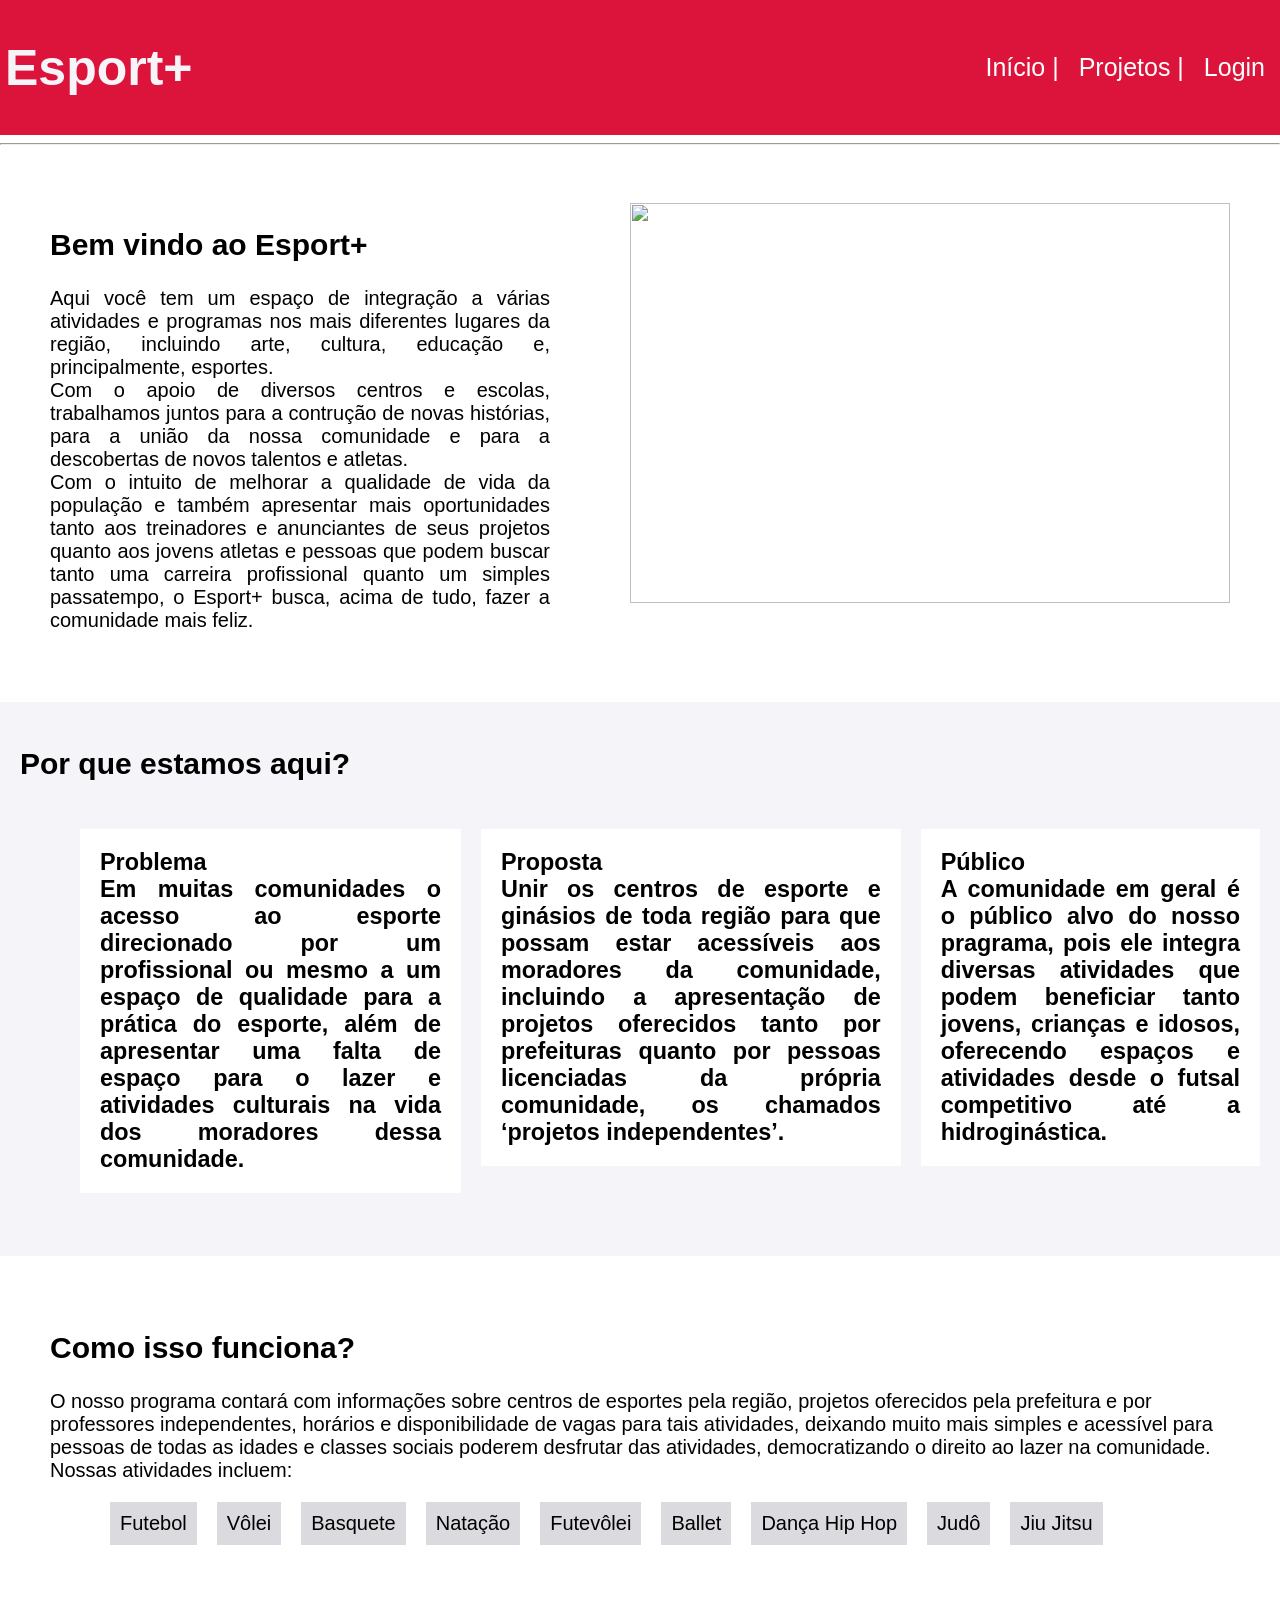
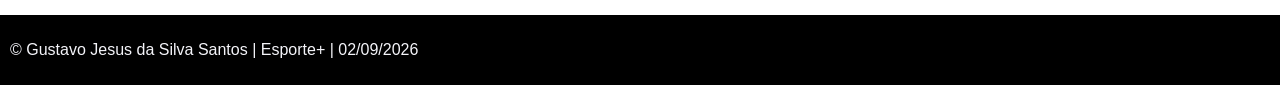
==== index.html @ 1ffcca04 "re nomeando inicio.html pra index.html" ====
<!DOCTYPE html>
<html lang="pt-br">
<head>
    <meta charset="UTF-8">
    <meta name="viewport" content="width=device-width, initial-scale=1.0">
    <link rel="stylesheet" href="css/style.css">
    <title>Esport+ - Inicio</title>
</head>
<body>
    <div class="header">
        <h1>Esport+</h1>
        <div class="menu">
            <a href="inicio.html">Início |</a> 
            <a href="projetos.html">Projetos |</a>
            <a href="login.html">Login </a>
        </div>
    </div>
    <hr>
    <div class="section1">
        <div class="txtintr">
        <h2>Bem vindo ao Esport+</h2> 
        <p>Aqui você tem um espaço de integração a várias atividades e programas nos mais diferentes lugares da região, incluindo arte, cultura, educação e, principalmente, esportes.<br> Com o apoio de diversos centros e escolas, trabalhamos juntos para a contrução de novas histórias, para a união da nossa comunidade e para a descobertas de novos talentos e atletas.<br>Com o intuito de melhorar a qualidade de vida da população e também apresentar mais oportunidades tanto aos treinadores e anunciantes de seus projetos quanto aos jovens atletas e pessoas que podem buscar tanto uma carreira profissional quanto um simples passatempo, o Esport+ busca, acima de tudo, fazer a comunidade mais feliz.</p>
        </div>
        <div class="img">
            <img src="img/ginasio-de-esportes.jpg" width="600" height="400">
        </div>
    </div>

    <div class="section2">
        <h2>Por que estamos aqui?</h2>
        <ul class="blocos">
       <li><h3>Problema<br>Em muitas comunidades o acesso ao esporte direcionado por um profissional ou mesmo a um espaço de qualidade para a prática do esporte, além de apresentar uma falta de espaço para o lazer e atividades culturais na vida dos moradores dessa comunidade.</h3></li>
       <li><h3>Proposta<br>Unir os centros de esporte e ginásios de toda região para que possam estar acessíveis aos moradores da comunidade, incluindo a apresentação de projetos oferecidos tanto por prefeituras quanto por pessoas licenciadas da própria comunidade, os chamados ‘projetos independentes’.</h3></li>
       <li><h3>Público<br>A comunidade em geral é o público alvo do nosso pragrama, pois ele integra diversas atividades que podem beneficiar tanto jovens, crianças e idosos, oferecendo espaços e atividades desde o futsal competitivo até a hidroginástica.</h3></li>
       </ul>
    </div>

    <div class="section3">
    <h2>Como isso funciona?</h2>
    <p>O nosso programa contará com informações sobre centros de esportes pela região, projetos oferecidos pela prefeitura e por professores independentes, horários e disponibilidade de vagas para tais atividades, deixando muito mais simples e acessível para pessoas de todas as idades e classes sociais poderem desfrutar das atividades, democratizando o direito ao lazer na comunidade.<br>Nossas atividades incluem:</p>
        <ul class="blocopr">
            <a href="#.html">Futebol</a>
            <a href="#.html">Vôlei</a>
            <a href="#.html">Basquete</a>
            <a href="#.html">Natação</a>
            <a href="#.html">Futevôlei</a>
            <a href="#.html">Ballet</a>
            <a href="#.html">Dança Hip Hop</a>
            <a href="#.html">Judô</a>
            <a href="#.html">Jiu Jitsu</a>
       </ul>
    </div>

    <footer>
    <p> &copy; Gustavo Jesus da Silva Santos | Esporte+ | 02/09/2026  </p>
    </footer>
</body>
</html>
---- css/style.css ----
body{
    margin: 0;
    padding: 0;
    font-family: Arial, Helvetica, sans-serif;
}
ul, li p{
    list-style-type: none;
}
a{
    text-decoration: none;
    color: #fff;
}

.header{
    background-color: crimson;
    color: #f4f4f9;
    padding: 5px;
    font-size: 25px;
    display: flex;
    flex-wrap: wrap;
    justify-content: space-between;
    align-items: center;
}
.menu{
    display: flex;
    margin-left: 25px;
}
.menu a{
    display: block;
    position: relative;
    padding: 10px;
  
}
.section1{
    padding: 50px;
    background-color: #fff;
    display: flex;
     
}
.txtintr{
    font-size: 20px;
    text-align: justify;
}
.img{
    margin-left: 80px;
    display: flex;
  
}
.section2{
    padding: 20px;
    background-color: #f4f4f9;
    font-size: 20px;
}
.blocos {
    display: flex;
    font-size: 20px;
}
.section2 ul h3{
    background-color: #fff;
    margin-left: 20px;
    padding: 20px;
    text-align: justify;
}
.section3{
    padding: 50px;
    background-color: #fff;
    font-size: 20px;
}
.blocopr {
    display: flex;
}
.section3 a{
    background-color: #dadadf;
    color: black;
    margin-left: 20px;
    padding: 10px;
}


.sessao1{
    display: flex;
}
.linha-vertical {
border-left: 2px solid #ccc; 
height: 940px; 
margin-left: 30px;
}
.modais{
    font-size: 20px;
    padding: 15px;
}
.modais h5{
    background-color: #ccc;
    padding: 10px;
    padding-right: 210px;
    color: gray;
}
.modais p{
    padding: 10px;
    font-size: 24px;
}
.projs li{
    background-color: #ccc;
    padding: 15px;
    margin-top: 15px;
    font-size: 20px;
}

.sessao2{
    padding: 45px;
    background-color: #dadadf;
    display: flex;
}

.secssaoun{
    background-color: #f4f4f9;
    padding: 100px;
}
.block{
    background-color: #fff;
    padding: 60px;
    font-size: 27px;
    text-align: center;
}

footer{
    background-color: black;
    color: #f4f4f9;
    padding: 10px;
}
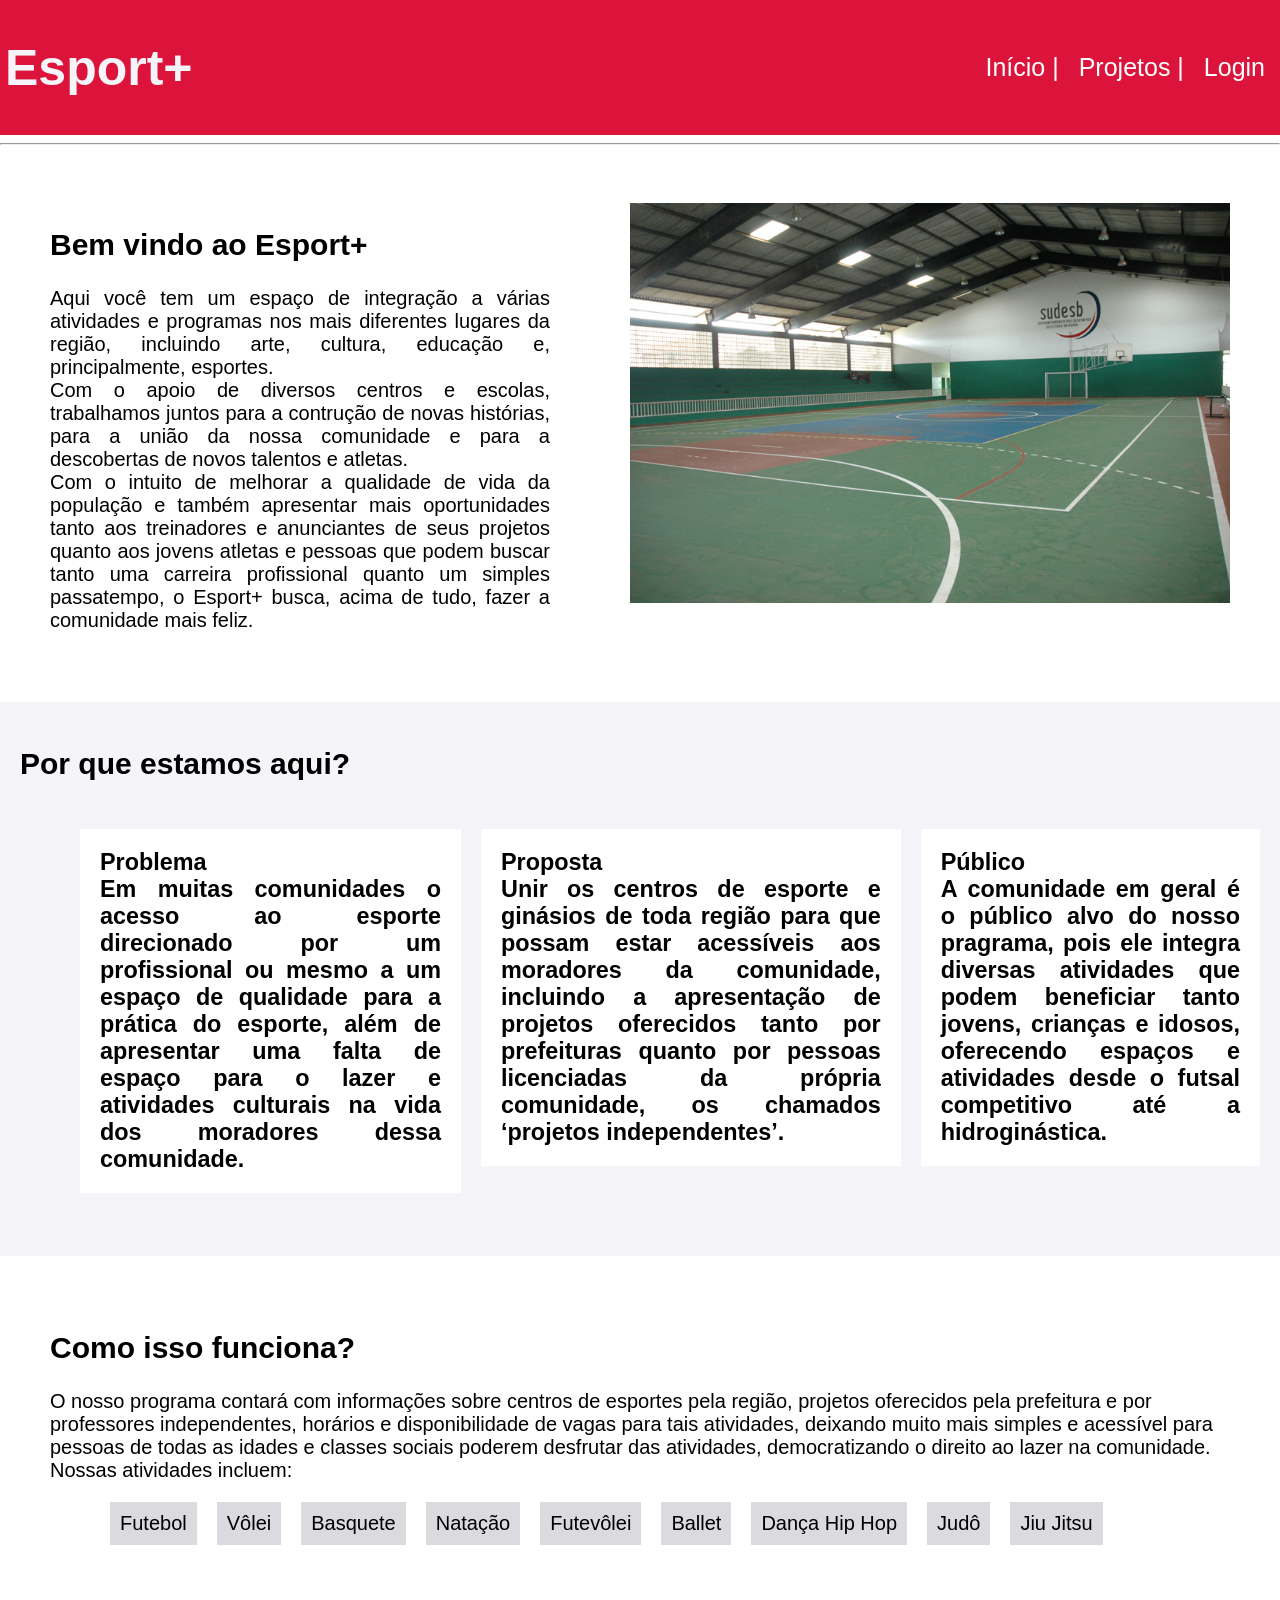
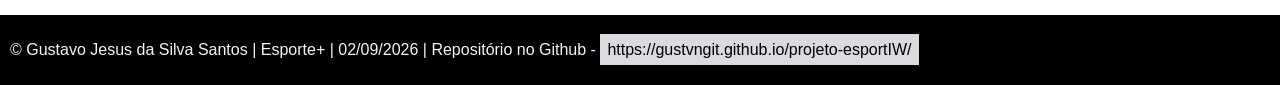
==== commit f90f5dea: "Esport+ v7 - indexação e codigo todo pronto Houve problemas com os arquivos para abrir no github pag" ====
--- a/index.html
+++ b/index.html
@@ -3,14 +3,14 @@
 <head>
     <meta charset="UTF-8">
     <meta name="viewport" content="width=device-width, initial-scale=1.0">
-    <link rel="stylesheet" href="css/style.css">
+    <link rel="stylesheet" href="style.css">
     <title>Esport+ - Inicio</title>
 </head>
 <body>
     <div class="header">
         <h1>Esport+</h1>
         <div class="menu">
-            <a href="inicio.html">Início |</a> 
+            <a href="index.html">Início |</a> 
             <a href="projetos.html">Projetos |</a>
             <a href="login.html">Login </a>
         </div>
@@ -22,7 +22,7 @@
         <p>Aqui você tem um espaço de integração a várias atividades e programas nos mais diferentes lugares da região, incluindo arte, cultura, educação e, principalmente, esportes.<br> Com o apoio de diversos centros e escolas, trabalhamos juntos para a contrução de novas histórias, para a união da nossa comunidade e para a descobertas de novos talentos e atletas.<br>Com o intuito de melhorar a qualidade de vida da população e também apresentar mais oportunidades tanto aos treinadores e anunciantes de seus projetos quanto aos jovens atletas e pessoas que podem buscar tanto uma carreira profissional quanto um simples passatempo, o Esport+ busca, acima de tudo, fazer a comunidade mais feliz.</p>
         </div>
         <div class="img">
-            <img src="img/ginasio-de-esportes.jpg" width="600" height="400">
+            <img src="ginasio-de-esportes.jpg" width="600" height="400">
         </div>
     </div>
 
@@ -52,7 +52,7 @@
     </div>
 
     <footer>
-    <p> &copy; Gustavo Jesus da Silva Santos | Esporte+ | 02/09/2026  </p>
+     <p>&copy; Gustavo Jesus da Silva Santos | Esporte+ | 02/09/2026 | Repositório no Github - <a href="https://gustvngit.github.io/projeto-esportIW/">https://gustvngit.github.io/projeto-esportIW/</a></p>
     </footer>
 </body>
-</html>
+</html>
--- a/style.css
+++ b/style.css
@@ -0,0 +1,151 @@
+body{
+    margin: 0;
+    padding: 0;
+    font-family: Arial, Helvetica, sans-serif;
+}
+ul, li p{
+    list-style-type: none;
+}
+a{
+    text-decoration: none;
+    color: #fff;
+}
+
+.header{
+    background-color: crimson;
+    color: #f4f4f9;
+    padding: 5px;
+    font-size: 25px;
+    display: flex;
+    flex-wrap: wrap;
+    justify-content: space-between;
+    align-items: center;
+}
+.menu{
+    display: flex;
+    margin-left: 25px;
+}
+.menu a{
+    display: block;
+    position: relative;
+    padding: 10px;
+  
+}
+.section1{
+    padding: 50px;
+    background-color: #fff;
+    display: flex;
+     
+}
+.txtintr{
+    font-size: 20px;
+    text-align: justify;
+}
+.img{
+    margin-left: 80px;
+    display: flex;
+  
+}
+.section2{
+    padding: 20px;
+    background-color: #f4f4f9;
+    font-size: 20px;
+}
+.blocos {
+    display: flex;
+    font-size: 20px;
+}
+.section2 ul h3{
+    background-color: #fff;
+    margin-left: 20px;
+    padding: 20px;
+    text-align: justify;
+}
+.section3{
+    padding: 50px;
+    background-color: #fff;
+    font-size: 20px;
+}
+.blocopr {
+    display: flex;
+}
+.section3 a{
+    background-color: #dadadf;
+    color: black;
+    margin-left: 20px;
+    padding: 10px;
+}
+
+
+.sessao1{
+    display: flex;
+}
+.linha-vertical {
+border-left: 2px solid #ccc; 
+height: 940px; 
+margin-left: 30px;
+}
+.modais{
+    font-size: 20px;
+    padding: 15px;
+}
+.modais h5{
+    background-color: #ccc;
+    padding: 10px;
+    padding-right: 210px;
+    color: gray;
+}
+.modais p{
+    padding: 10px;
+    font-size: 24px;
+}
+.projs li{
+    background-color: #ccc;
+    padding: 15px;
+    margin-top: 15px;
+    font-size: 20px;
+}
+
+.sessao2{
+    padding: 45px;
+    background-color: #dadadf;
+    display: flex;
+}
+
+.secssaoun{
+    background-color: #f4f4f9;
+    padding: 100px;
+    display: flex;
+}
+.inst{
+    background-color: #fff;
+    padding: 60px;
+    font-size: 20px;
+}
+.inst a{
+    background-color: crimson;
+    color: #dadadf;
+    padding: 7px;
+}
+.block{
+    background-color: crimson;
+    color: #dadadf;
+    padding: 90px;
+    font-size: 25px;
+}
+.block label{
+    font-size: 20px;
+}
+
+footer{
+    background-color: black;
+    color: #f4f4f9;
+    padding: 10px;
+    text-decoration: solid;
+}
+footer a{
+    background-color: #dadadf;
+    color: black;
+    padding: 7px;
+}
+
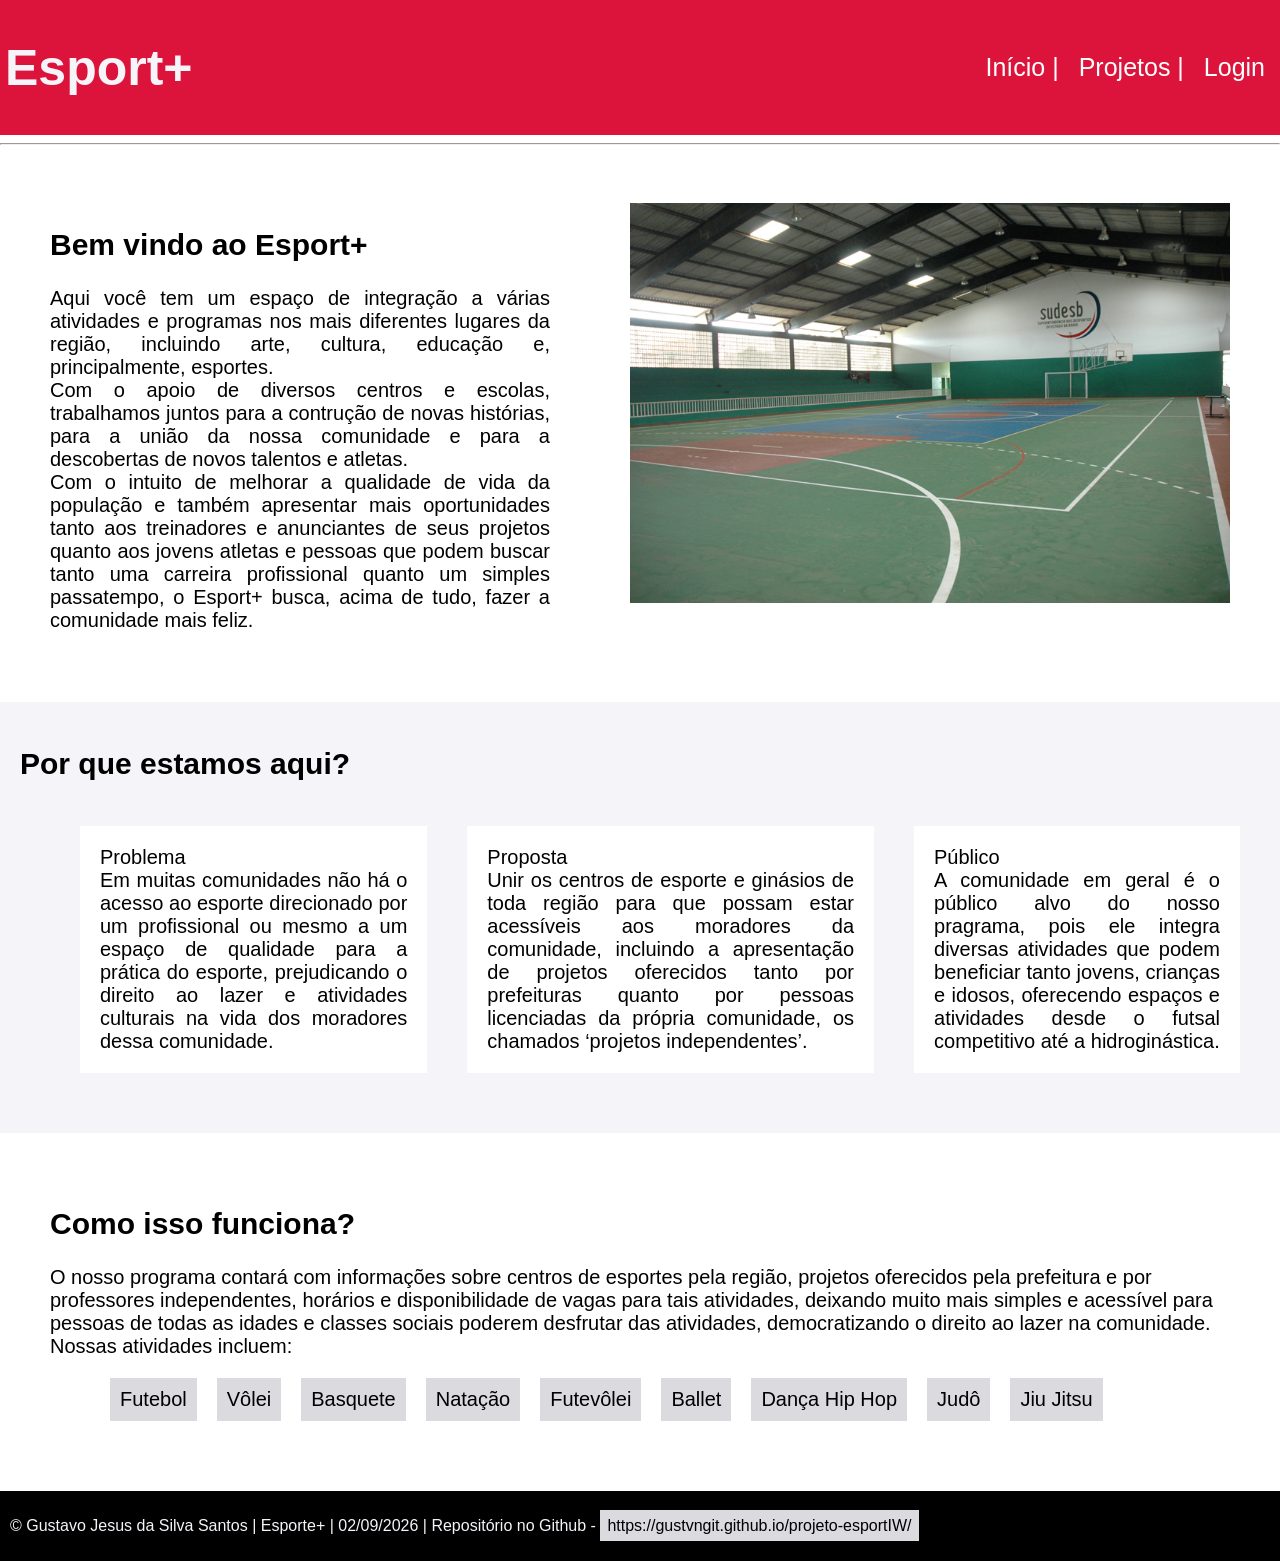
==== commit 1a8b380b: "Esport+ v8 - versão para o dia da apresentação com pequenas alterações, essa versão é a que será usa" ====
--- a/index.html
+++ b/index.html
@@ -29,9 +29,9 @@
     <div class="section2">
         <h2>Por que estamos aqui?</h2>
         <ul class="blocos">
-       <li><h3>Problema<br>Em muitas comunidades o acesso ao esporte direcionado por um profissional ou mesmo a um espaço de qualidade para a prática do esporte, além de apresentar uma falta de espaço para o lazer e atividades culturais na vida dos moradores dessa comunidade.</h3></li>
-       <li><h3>Proposta<br>Unir os centros de esporte e ginásios de toda região para que possam estar acessíveis aos moradores da comunidade, incluindo a apresentação de projetos oferecidos tanto por prefeituras quanto por pessoas licenciadas da própria comunidade, os chamados ‘projetos independentes’.</h3></li>
-       <li><h3>Público<br>A comunidade em geral é o público alvo do nosso pragrama, pois ele integra diversas atividades que podem beneficiar tanto jovens, crianças e idosos, oferecendo espaços e atividades desde o futsal competitivo até a hidroginástica.</h3></li>
+       <li><p>Problema<br>Em muitas comunidades não há o acesso ao esporte direcionado por um profissional ou mesmo a um espaço de qualidade para a prática do esporte, prejudicando o direito ao lazer e atividades culturais na vida dos moradores dessa comunidade.</p></li>
+       <li><p>Proposta<br>Unir os centros de esporte e ginásios de toda região para que possam estar acessíveis aos moradores da comunidade, incluindo a apresentação de projetos oferecidos tanto por prefeituras quanto por pessoas licenciadas da própria comunidade, os chamados ‘projetos independentes’.</p></li>
+       <li><p>Público<br>A comunidade em geral é o público alvo do nosso pragrama, pois ele integra diversas atividades que podem beneficiar tanto jovens, crianças e idosos, oferecendo espaços e atividades desde o futsal competitivo até a hidroginástica.</p></li>
        </ul>
     </div>
 
--- a/style.css
+++ b/style.css
@@ -55,9 +55,10 @@
     display: flex;
     font-size: 20px;
 }
-.section2 ul h3{
+.section2 ul p{
     background-color: #fff;
     margin-left: 20px;
+    margin-right: 20px;
     padding: 20px;
     text-align: justify;
 }
@@ -109,7 +110,7 @@
 .sessao2{
     padding: 45px;
     background-color: #dadadf;
-    display: flex;
+    
 }
 
 .secssaoun{
